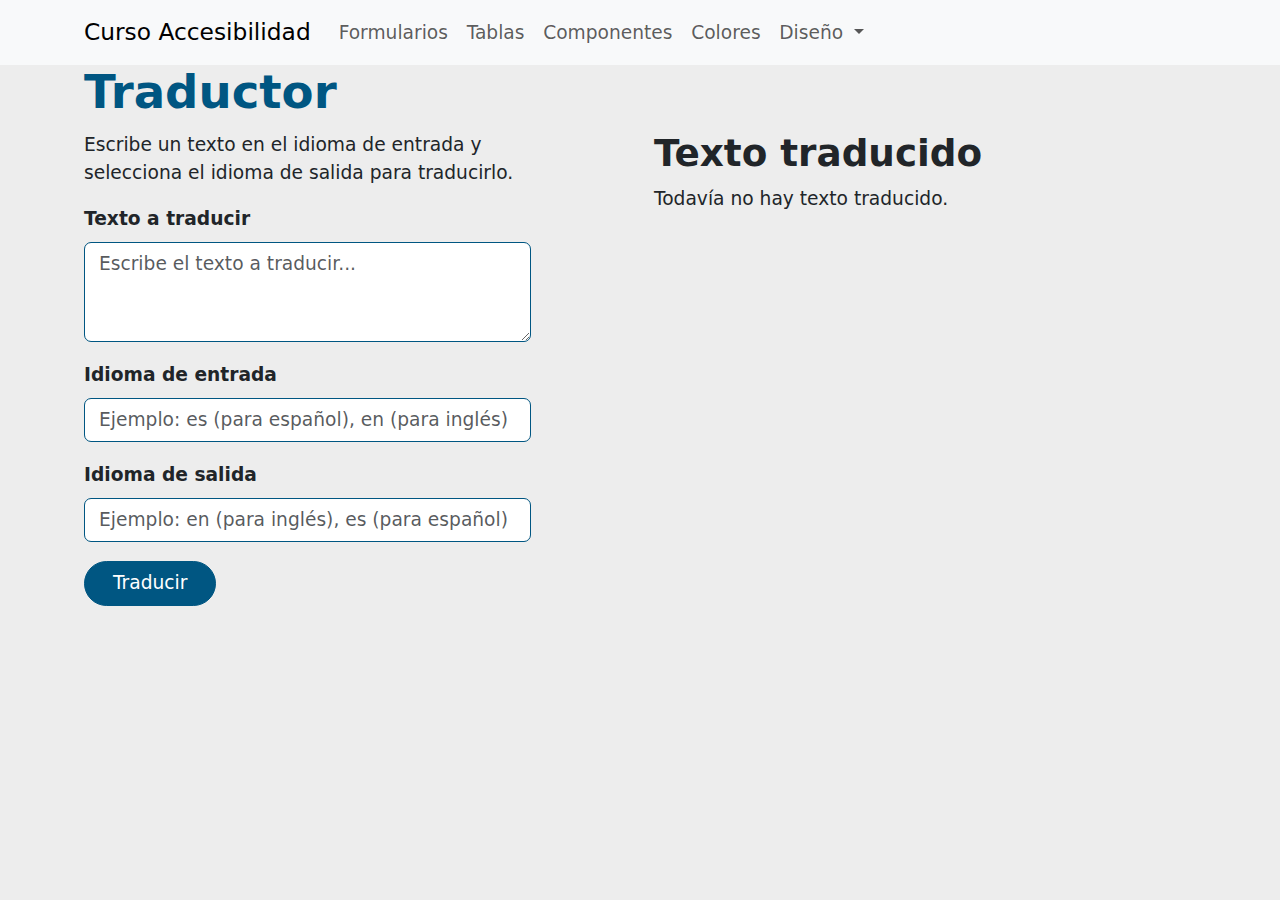
==== 2columnas.html @ bf1b6843 "Nuevos componentes" ====
<!DOCTYPE html>
<html lang="es">
<head>
  <meta charset="utf-8" />
  <meta name="viewport" content="width=device-width, initial-scale=1">

  <title>Curso Accesibilidad</title>
  <!-- CSS de Bootstrap 5 desde CDN -->
  <link
    href="https://cdn.jsdelivr.net/npm/bootstrap@5.3.0/dist/css/bootstrap.min.css"
    rel="stylesheet" >

  <link
          href="estilos.css"
          rel="stylesheet" >
</head>
<body>

  <!-- Barra de navegación -->
  <header>
    <nav class="navbar navbar-expand-lg navbar-light bg-light">
      <div class="container">
        <a class="navbar-brand" href="/">Curso Accesibilidad</a>
        <button
          class="navbar-toggler"
          type="button"
          data-bs-toggle="collapse"
          data-bs-target="#navbarCurso"
          aria-controls="navbarCurso"
          aria-expanded="false"
          aria-label="Mostrar u ocultar menú"
        >
          <span class="navbar-toggler-icon"></span>
        </button>

        <div class="collapse navbar-collapse" id="navbarCurso">
          <ul class="navbar-nav me-auto mb-2 mb-lg-0">
            <li class="nav-item">
              <a class="nav-link" href="formularios.html">Formularios</a>
            </li>
            <li class="nav-item">
              <a class="nav-link" href="tablas.html">Tablas</a>
            </li>
            <li class="nav-item">
              <a class="nav-link" href="componentes.html">Componentes</a>
            </li>
            <li class="nav-item">
              <a class="nav-link" href="bs3/colores.html">Colores</a>
            </li>
            <li class="nav-item dropdown">
              <a class="nav-link dropdown-toggle" href="#" id="navbarDiseno" role="button" data-bs-toggle="dropdown" aria-expanded="false">
                Diseño
              </a>
              <ul class="dropdown-menu" aria-labelledby="navbarDiseno">
                <li><a class="dropdown-item" href="2columnas.html">2 columnas</a></li>
                <li><a class="dropdown-item" href="centrado.html">Formulario centrado</a></li>
                <li><a class="dropdown-item" href="pasos.html">Pasos</a></li>
                <li><a class="dropdown-item" href="paneles.html">Paneles</a></li>
                <li><a class="dropdown-item" href="vertice.html">Vertice</a></li>
                <li><a class="dropdown-item" href="solicitudes.html">Solicitudes</a></li>
                <li><a class="dropdown-item" href="salas-virtuales.html">Salas virtuales</a></li>
              </ul>
            </li>
          </ul>
        </div>
      </div>
    </nav>
  </header>

  <!-- Contenido principal (aquí puedes añadir lo que desees para la portada) -->
  <main>
<div class="container">
	<h1>Traductor</h1>
  <div class="row">
    <div class="col-md-5">
      <p>
        Escribe un texto en el idioma de entrada y selecciona el idioma de salida para traducirlo.
      </p>
    
  <form @submit.prevent="enviarTraduccion">
    <div class="mb-3">
      <label class="form-label">Texto a traducir</label>
      <textarea
          class="form-control"
          rows="3"
          v-model="texto"
          placeholder="Escribe el texto a traducir..."
      ></textarea>
    </div>
    <div class="mb-3">
      <label class="form-label">Idioma de entrada</label>
      <input
          type="text"
          class="form-control"
          v-model="idiomaEntrada"
          placeholder="Ejemplo: es (para español), en (para inglés)"
      />
    </div>
    <div class="mb-3">
      <label class="form-label">Idioma de salida</label>
      <input
          type="text"
          class="form-control"
          v-model="idiomaSalida"
          placeholder="Ejemplo: en (para inglés), es (para español)"
      />
    </div>
    <button class="btn btn-primary" type="submit">Traducir</button>
  </form>
    </div>
    <div class="col-md-6 mb-3 mb-md-0 offset-md-1">
      <h2>Texto traducido</h2>
      <div v-if="resultado" role="alert">
        <div v-html="resultado"></div>
      </div>
      <p v-else>
        Todavía no hay texto traducido.
      </p>
    </div>
    </div> 
</div>   
  </main>

  <!-- JS de Bootstrap 5 desde CDN -->
  <script
    src="https://cdn.jsdelivr.net/npm/bootstrap@5.3.0/dist/js/bootstrap.bundle.min.js">
  </script>

</body>
</html>
---- estilos.css ----
html {
  font-size: 1.166rem;
}

body {
  background-color: #ededed;
}

body, h1, h2, h3, h4, h5, h6, .h1, .h2, .h3, .h4, .h5, .h6, p, span {
  word-break: break-word;
}

h1, .h1, .text-primary, .text-secondary {
  color: #005682;
}

h1, h2, h3, h4, h5, h6, .h1, .h2, .h3, .h4, .h5, .h6, legend, label {
  font-weight: 600;
}

b, strong {
  font-weight: 700;
}

/* Enlaces y botones */
a {
  color: #005682;
}
.btn {
  padding: 0.5rem 1.5rem;
  border-radius:23px;
  line-height: 1.3;
  word-break: initial;
}
button.btn-primary {
  background: #005682;
  border-color: #005682;
  color: #fff;
}
.btn-primary:hover{
  background: #00486C;
  border-color: #00486C;
  color: #fff;
}

/* Tablas */
caption {
  caption-side: top;
  color: #656565;
}
table.table thead tr th {
  background-color: #005682;
  color: #ffffff;
}

.table td, .table th {
  padding: 0.5em;
}

.table.table-striped>tbody>tr:nth-of-type(odd)>*{
  background-color: rgba(0, 0, 0, 0.0);
  --bs-table-bg-type: rgba(0, 0, 0, 0.05);
}
.table.table-striped>tbody>tr>*{
  background-color: rgba(0, 0, 0, 0.0);
  --bs-table-bg-type: #EDEDED;
}

.table{
  border-color: #cccccc;
}

/* Foco en formularios */
.form-control, .form-select {
  border: 1px solid #005682;
}
.form-control:focus, .form-select:focus,
.form-control:hover, .form-select:hover,
.form-check:hover, .form-check:focus {
  outline: 3px solid #CE6F05;
}

.form-check {
  /* estilos que tengas ya */
  position: relative; /* recomendado si quieres que el borde/outline aparezca bien */
}

.form-check:focus-within {
  outline: 2px solid #CE6F05; /* o el grosor y color que prefieras */
  outline-offset: 5px; /* separación del contenedor, opcional */
}




.tab-content {
  border: 1px solid #005682;
}


/* Pestañas (tab) seleccionadas y acordeón abierto con color #005682 */
.nav-tabs {
  border: none;
}
.nav-tabs .nav-link.active {
  background-color: #005682;
  color: #fff;
  border-color: #005682 #005682 #fff; /* Ajusta si quieres distinto estilo */
}
.nav-tabs .nav-link {
  color: black;
}

.accordion-button:not(.collapsed) {
  background-color: #005682;
  color: #fff;
}

.accordion-item {
  border: 1px solid #005682;
}

/* Hover y focus en botones y dropdowns: borde naranja */
.btn:hover,
.btn:focus,
.dropdown-toggle:hover,
.dropdown-toggle:focus {
  outline: none; /* quita el outline por defecto */
  box-shadow: none; /* quita la sombra por defecto si la hubiera */
  border: 2px solid #CE6F05;
}
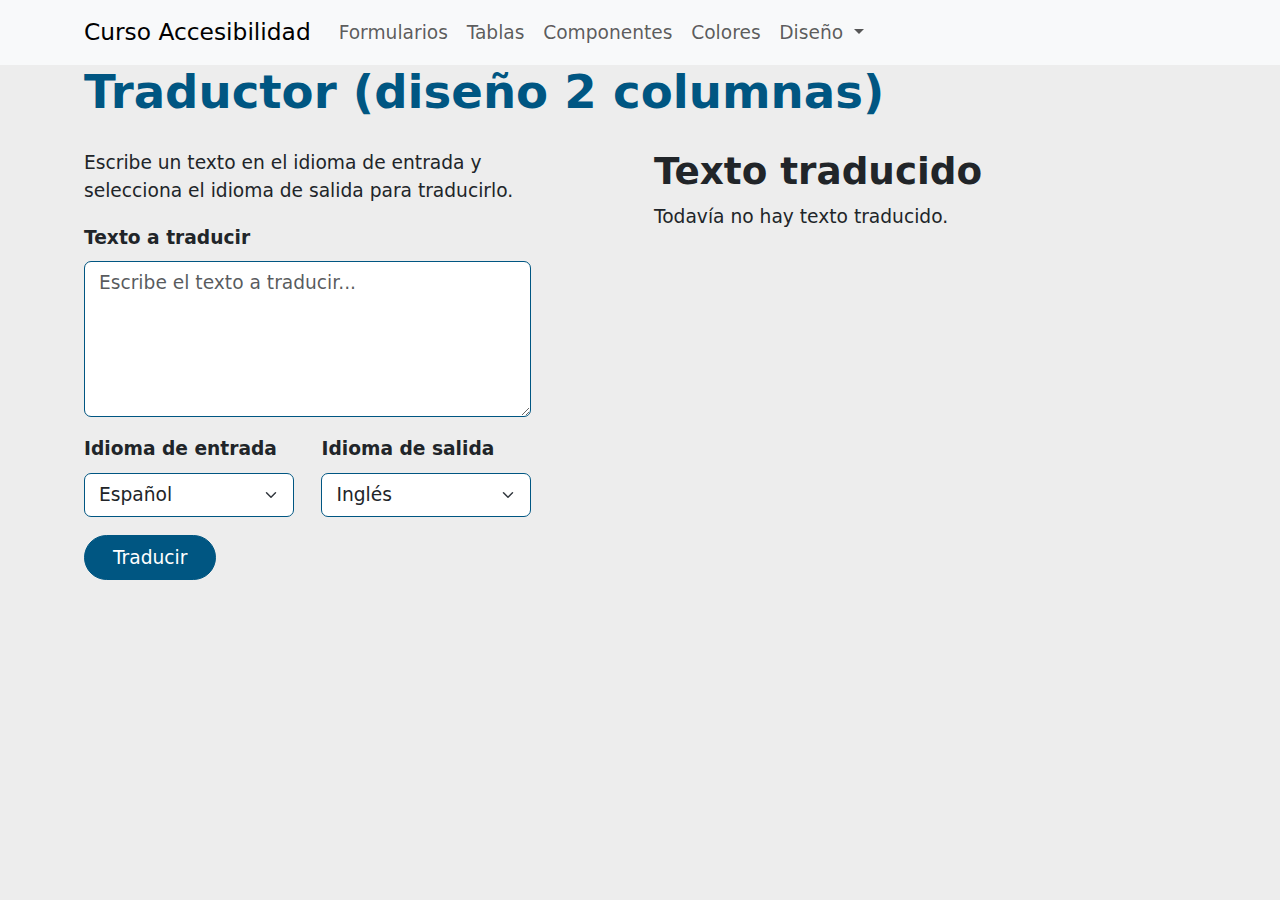
==== commit 6f8713dd: "Subiendo al servidor" ====
--- a/2columnas.html
+++ b/2columnas.html
@@ -69,62 +69,86 @@
 
   <!-- Contenido principal (aquí puedes añadir lo que desees para la portada) -->
   <main>
-<div class="container">
-	<h1>Traductor</h1>
-  <div class="row">
-    <div class="col-md-5">
-      <p>
-        Escribe un texto en el idioma de entrada y selecciona el idioma de salida para traducirlo.
-      </p>
-    
-  <form @submit.prevent="enviarTraduccion">
-    <div class="mb-3">
-      <label class="form-label">Texto a traducir</label>
-      <textarea
-          class="form-control"
-          rows="3"
-          v-model="texto"
-          placeholder="Escribe el texto a traducir..."
-      ></textarea>
+    <div class="container">
+      <h1>Traductor (diseño 2 columnas)</h1>
+      <div class="row mt-4">
+        <div class="col-md-5">
+          <p>
+            Escribe un texto en el idioma de entrada y selecciona el idioma de salida para traducirlo.
+          </p>
+
+          <form id="form-traductor">
+            <div class="mb-3">
+              <label class="form-label" for="texto">Texto a traducir</label>
+              <textarea
+                  id="texto"
+                      class="form-control"
+                  rows="5"
+                  placeholder="Escribe el texto a traducir..."
+                  required
+              ></textarea>
+            </div>
+            <div class="row mb-3">
+              <div class="col-6">
+                <label class="form-label" for="idiomaEntrada">Idioma de entrada</label>
+                <select
+                    class="form-select"
+                    id="idiomaEntrada"
+                >
+                    <option value="es" selected>Español</option>
+                    <option value="en">Inglés</option>
+                </select>
+              </div>
+              <div class="col-6">
+                <label class="form-label" for="idiomaSalida">Idioma de salida</label>
+                <select
+                        class="form-select"
+                        id="idiomaSalida"
+                >
+                  <option value="en" selected>Inglés</option>
+                  <option value="es" >Español</option>
+                </select>
+              </div>
+            </div>
+            <div class="mb-3">
+              <button class="btn btn-primary" type="submit">Traducir</button>
+            </div>
+          </form>
+        </div>
+        <div class="col-md-6 mt-4 mt-md-0 offset-md-1">
+          <h2>Texto traducido</h2>
+          <div role="alert">
+            <div id="resultado">
+              <p>Todavía no hay texto traducido.</p>
+            </div>
+          </div>
+        </div>
+      </div>
     </div>
-    <div class="mb-3">
-      <label class="form-label">Idioma de entrada</label>
-      <input
-          type="text"
-          class="form-control"
-          v-model="idiomaEntrada"
-          placeholder="Ejemplo: es (para español), en (para inglés)"
-      />
-    </div>
-    <div class="mb-3">
-      <label class="form-label">Idioma de salida</label>
-      <input
-          type="text"
-          class="form-control"
-          v-model="idiomaSalida"
-          placeholder="Ejemplo: en (para inglés), es (para español)"
-      />
-    </div>
-    <button class="btn btn-primary" type="submit">Traducir</button>
-  </form>
-    </div>
-    <div class="col-md-6 mb-3 mb-md-0 offset-md-1">
-      <h2>Texto traducido</h2>
-      <div v-if="resultado" role="alert">
-        <div v-html="resultado"></div>
-      </div>
-      <p v-else>
-        Todavía no hay texto traducido.
-      </p>
-    </div>
-    </div> 
-</div>   
   </main>
 
   <!-- JS de Bootstrap 5 desde CDN -->
   <script
     src="https://cdn.jsdelivr.net/npm/bootstrap@5.3.0/dist/js/bootstrap.bundle.min.js">
   </script>
+<script>
+  document.getElementById("form-traductor").addEventListener("submit", (event) => {
+    event.preventDefault(); // Evitar el envío del formulario
+
+    // Obtener el texto a traducir y los idiomas
+    const texto = document.getElementById("texto").value;
+    const idiomaEntrada = document.getElementById('idiomaEntrada').value;
+    const idiomaSalida = document.getElementById('idiomaSalida').value;
+
+    // Llamar a la api y traducir
+
+    // Simulación de traducción (solo para fines demostrativos)
+    const textoTraducido = `Texto traducido de ${idiomaEntrada} a ${idiomaSalida}: ${texto}`;
+
+    // Mostrar el resultado en el div correspondiente
+    document.getElementById('resultado').innerText = textoTraducido;
+  })
+</script>
 
 </body>
 </html>